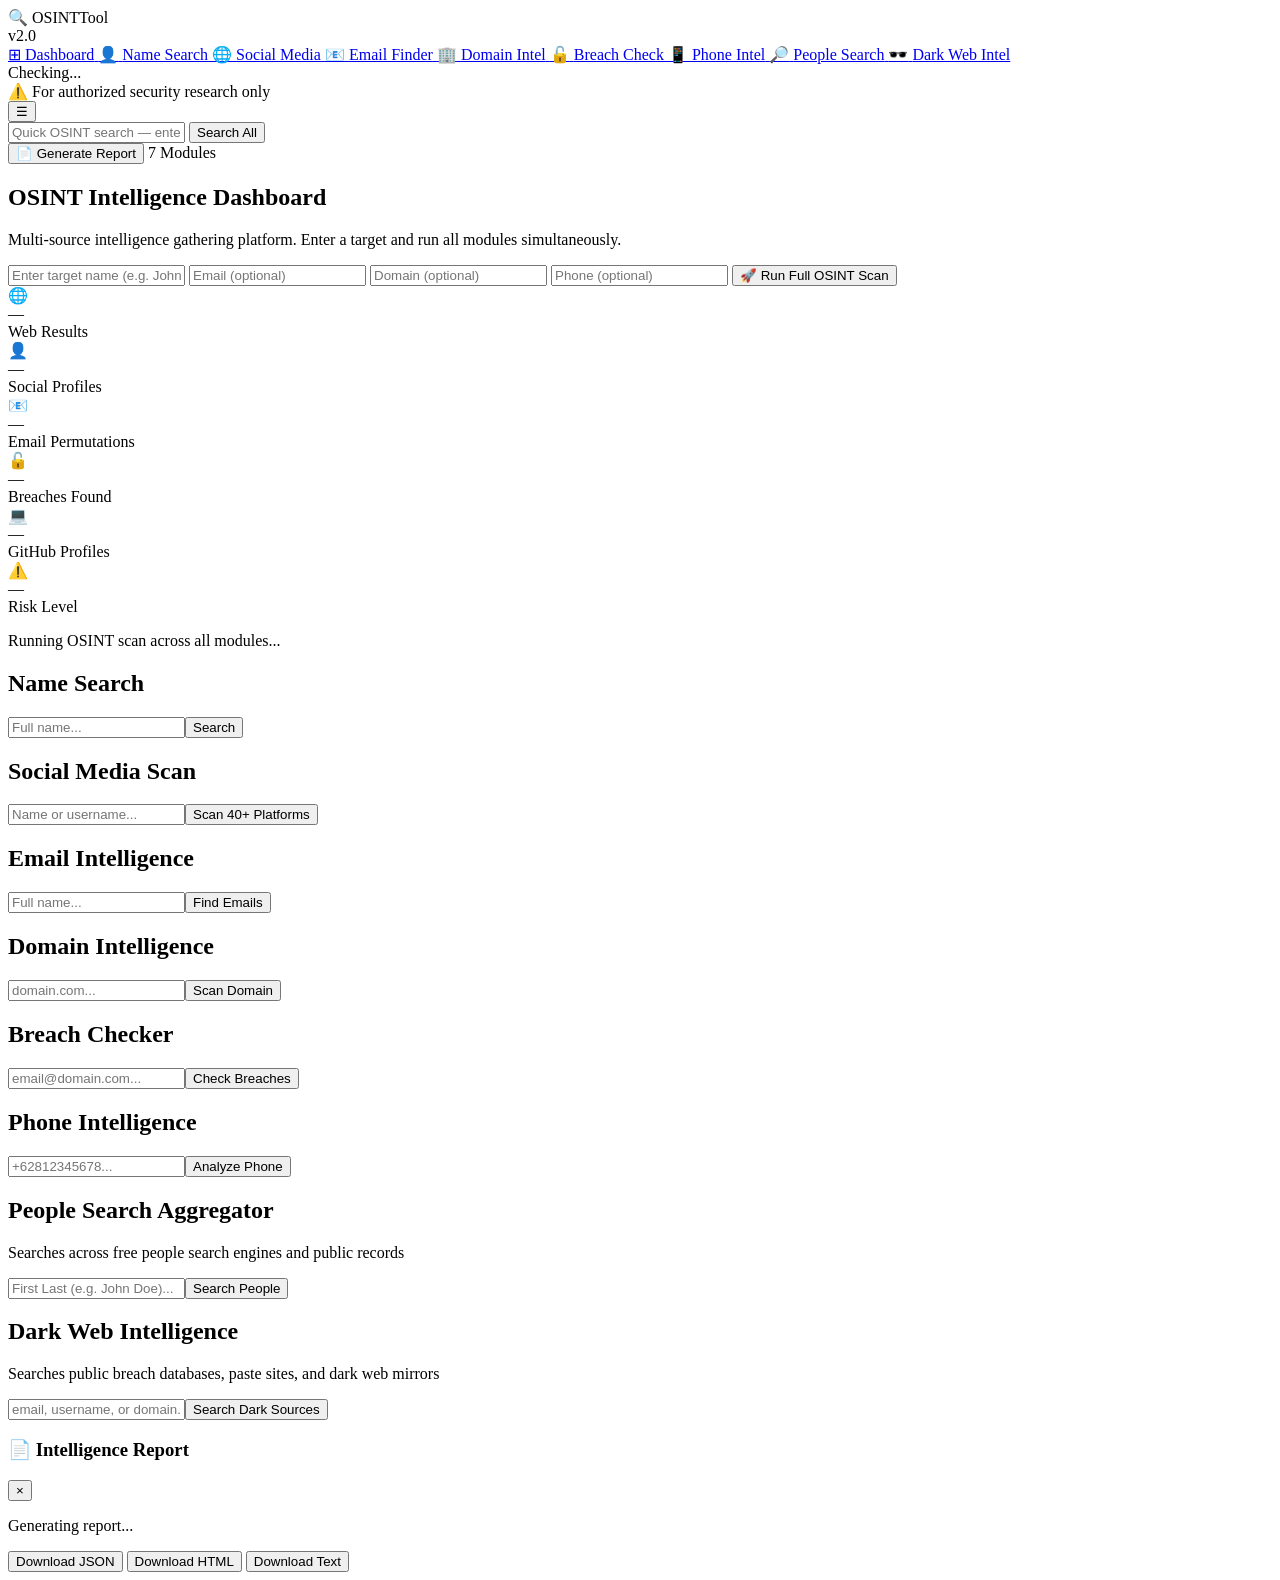
==== osint_tool/templates/index.html @ 83b01f29 "Add files via upload" ====
<!DOCTYPE html>
<html lang="en">
<head>
    <meta charset="UTF-8">
    <meta name="viewport" content="width=device-width, initial-scale=1.0">
    <title>OSINT Tool v2.0 | Intelligence Gathering Platform</title>
    <link rel="stylesheet" href="/static/css/style.css">
    <link rel="preconnect" href="https://fonts.googleapis.com">
    <link href="https://fonts.googleapis.com/css2?family=JetBrains+Mono:wght@400;600;700&family=Inter:wght@400;500;600;700;800&display=swap" rel="stylesheet">
</head>
<body>
    <!-- Background Effects -->
    <div class="bg-grid"></div>
    <div class="bg-glow"></div>

    <div class="app-container">
        <!-- Sidebar -->
        <aside class="sidebar" id="sidebar">
            <div class="sidebar-header">
                <div class="logo">
                    <span class="logo-icon">🔍</span>
                    <span class="logo-text">OSINT<span class="accent">Tool</span></span>
                </div>
                <span class="version">v2.0</span>
            </div>

            <nav class="sidebar-nav">
                <a href="/" class="nav-item active" data-page="dashboard">
                    <span class="nav-icon">⊞</span>
                    <span class="nav-label">Dashboard</span>
                </a>
                <a href="#" class="nav-item" data-page="name-search">
                    <span class="nav-icon">👤</span>
                    <span class="nav-label">Name Search</span>
                </a>
                <a href="#" class="nav-item" data-page="social-media">
                    <span class="nav-icon">🌐</span>
                    <span class="nav-label">Social Media</span>
                </a>
                <a href="#" class="nav-item" data-page="email-finder">
                    <span class="nav-icon">📧</span>
                    <span class="nav-label">Email Finder</span>
                </a>
                <a href="#" class="nav-item" data-page="domain-checker">
                    <span class="nav-icon">🏢</span>
                    <span class="nav-label">Domain Intel</span>
                </a>
                <a href="#" class="nav-item" data-page="breach-checker">
                    <span class="nav-icon">🔓</span>
                    <span class="nav-label">Breach Check</span>
                </a>
                <a href="#" class="nav-item" data-page="phone-finder">
                    <span class="nav-icon">📱</span>
                    <span class="nav-label">Phone Intel</span>
                </a>
                <a href="#" class="nav-item" data-page="people-search">
                    <span class="nav-icon">🔎</span>
                    <span class="nav-label">People Search</span>
                </a>
                <a href="#" class="nav-item" data-page="darkweb-intel">
                    <span class="nav-icon">🕶️</span>
                    <span class="nav-label">Dark Web Intel</span>
                </a>
            </nav>

            <div class="sidebar-footer">
                <div class="server-status" id="serverStatus">
                    <span class="status-dot"></span>
                    <span class="status-text">Checking...</span>
                </div>
                <div class="disclaimer">
                    ⚠️ For authorized security research only
                </div>
            </div>
        </aside>

        <!-- Main Content -->
        <main class="main-content">
            <!-- Top Bar -->
            <header class="topbar">
                <button class="mobile-menu-btn" id="mobileMenuBtn">☰</button>
                <div class="search-bar-container">
                    <input type="text" id="quickSearch" class="quick-search" placeholder="Quick OSINT search — enter name, email, domain, or phone...">
                    <button class="btn btn-primary" id="quickSearchBtn">Search All</button>
                </div>
                <div class="topbar-actions">
                    <button class="btn btn-outline btn-sm" id="generateReportBtn">📄 Generate Report</button>
                    <span class="badge badge-info" id="activeModules">7 Modules</span>
                </div>
            </header>

            <!-- Dashboard / Results Area -->
            <div class="content-area" id="contentArea">
                <!-- Dashboard Content -->
                <section class="page-section active" id="dashboard">
                    <div class="section-header">
                        <h1>OSINT Intelligence Dashboard</h1>
                        <p>Multi-source intelligence gathering platform. Enter a target and run all modules simultaneously.</p>
                    </div>

                    <!-- Quick Start Card -->
                    <div class="card hero-card">
                        <div class="hero-input-group">
                            <input type="text" id="targetName" class="hero-input" placeholder="Enter target name (e.g. John Doe)...">
                            <input type="text" id="targetEmail" class="hero-input secondary" placeholder="Email (optional)">
                            <input type="text" id="targetDomain" class="hero-input secondary" placeholder="Domain (optional)">
                            <input type="text" id="targetPhone" class="hero-input secondary" placeholder="Phone (optional)">
                            <button class="btn btn-primary btn-lg" id="runAllModules">
                                🚀 Run Full OSINT Scan
                            </button>
                        </div>
                    </div>

                    <!-- Stats Grid -->
                    <div class="stats-grid" id="statsGrid">
                        <div class="stat-card">
                            <div class="stat-icon">🌐</div>
                            <div class="stat-value" id="statWeb">—</div>
                            <div class="stat-label">Web Results</div>
                        </div>
                        <div class="stat-card">
                            <div class="stat-icon">👤</div>
                            <div class="stat-value" id="statSocial">—</div>
                            <div class="stat-label">Social Profiles</div>
                        </div>
                        <div class="stat-card">
                            <div class="stat-icon">📧</div>
                            <div class="stat-value" id="statEmail">—</div>
                            <div class="stat-label">Email Permutations</div>
                        </div>
                        <div class="stat-card">
                            <div class="stat-icon">🔓</div>
                            <div class="stat-value" id="statBreach">—</div>
                            <div class="stat-label">Breaches Found</div>
                        </div>
                        <div class="stat-card">
                            <div class="stat-icon">💻</div>
                            <div class="stat-value" id="statGithub">—</div>
                            <div class="stat-label">GitHub Profiles</div>
                        </div>
                        <div class="stat-card">
                            <div class="stat-icon">⚠️</div>
                            <div class="stat-value" id="statRisk">—</div>
                            <div class="stat-label">Risk Level</div>
                        </div>
                    </div>

                    <!-- Results Container -->
                    <div class="results-container" id="resultsContainer" style="display:none;">
                        <!-- Module results loaded dynamically -->
                    </div>

                    <!-- Loading -->
                    <div class="loading-overlay hidden" id="loadingOverlay">
                        <div class="spinner"></div>
                        <p>Running OSINT scan across all modules...</p>
                        <p class="loading-detail" id="loadingDetail"></p>
                    </div>
                </section>

                <!-- Individual Module Pages -->
                <section class="page-section" id="name-search-page">
                    <div class="section-header"><h2>Name Search</h2></div>
                    <div class="card"><input type="text" id="nameSearchInput" placeholder="Full name..." class="hero-input"><button class="btn btn-primary" id="nameSearchBtn">Search</button></div>
                    <div class="results-container" id="nameSearchResults"></div>
                </section>
                <section class="page-section" id="social-media-page">
                    <div class="section-header"><h2>Social Media Scan</h2></div>
                    <div class="card"><input type="text" id="socialSearchInput" placeholder="Name or username..." class="hero-input"><button class="btn btn-primary" id="socialSearchBtn">Scan 40+ Platforms</button></div>
                    <div class="results-container" id="socialSearchResults"></div>
                </section>
                <section class="page-section" id="email-finder-page">
                    <div class="section-header"><h2>Email Intelligence</h2></div>
                    <div class="card"><input type="text" id="emailSearchInput" placeholder="Full name..." class="hero-input"><button class="btn btn-primary" id="emailSearchBtn">Find Emails</button></div>
                    <div class="results-container" id="emailSearchResults"></div>
                </section>
                <section class="page-section" id="domain-checker-page">
                    <div class="section-header"><h2>Domain Intelligence</h2></div>
                    <div class="card"><input type="text" id="domainSearchInput" placeholder="domain.com..." class="hero-input"><button class="btn btn-primary" id="domainSearchBtn">Scan Domain</button></div>
                    <div class="results-container" id="domainSearchResults"></div>
                </section>
                <section class="page-section" id="breach-checker-page">
                    <div class="section-header"><h2>Breach Checker</h2></div>
                    <div class="card"><input type="text" id="breachSearchInput" placeholder="email@domain.com..." class="hero-input"><button class="btn btn-primary" id="breachSearchBtn">Check Breaches</button></div>
                    <div class="results-container" id="breachSearchResults"></div>
                </section>
                <section class="page-section" id="phone-finder-page">
                    <div class="section-header"><h2>Phone Intelligence</h2></div>
                    <div class="card"><input type="text" id="phoneSearchInput" placeholder="+62812345678..." class="hero-input"><button class="btn btn-primary" id="phoneSearchBtn">Analyze Phone</button></div>
                    <div class="results-container" id="phoneSearchResults"></div>
                </section>
                <section class="page-section" id="people-search-page">
                    <div class="section-header"><h2>People Search Aggregator</h2><p>Searches across free people search engines and public records</p></div>
                    <div class="card"><input type="text" id="peopleSearchInput" placeholder="First Last (e.g. John Doe)..." class="hero-input"><button class="btn btn-primary" id="peopleSearchBtn">Search People</button></div>
                    <div class="results-container" id="peopleSearchResults"></div>
                </section>
                <section class="page-section" id="darkweb-intel-page">
                    <div class="section-header"><h2>Dark Web Intelligence</h2><p>Searches public breach databases, paste sites, and dark web mirrors</p></div>
                    <div class="card"><input type="text" id="darkwebSearchInput" placeholder="email, username, or domain..." class="hero-input"><button class="btn btn-primary" id="darkwebSearchBtn">Search Dark Sources</button></div>
                    <div class="results-container" id="darkwebSearchResults"></div>
                </section>
            </div>
        </main>

        <!-- Report Modal -->
        <div class="modal hidden" id="reportModal">
            <div class="modal-content">
                <div class="modal-header">
                    <h3>📄 Intelligence Report</h3>
                    <button class="modal-close" id="closeModal">×</button>
                </div>
                <div class="modal-body">
                    <div id="reportContent">
                        <p>Generating report...</p>
                    </div>
                </div>
                <div class="modal-footer">
                    <button class="btn btn-outline" id="downloadJsonBtn">Download JSON</button>
                    <button class="btn btn-outline" id="downloadHtmlBtn">Download HTML</button>
                    <button class="btn btn-primary" id="downloadTxtBtn">Download Text</button>
                </div>
            </div>
        </div>

        <!-- Toast Container -->
        <div class="toast-container" id="toastContainer"></div>
    </div>

    <script src="/static/js/main.js"></script>
</body>
</html>
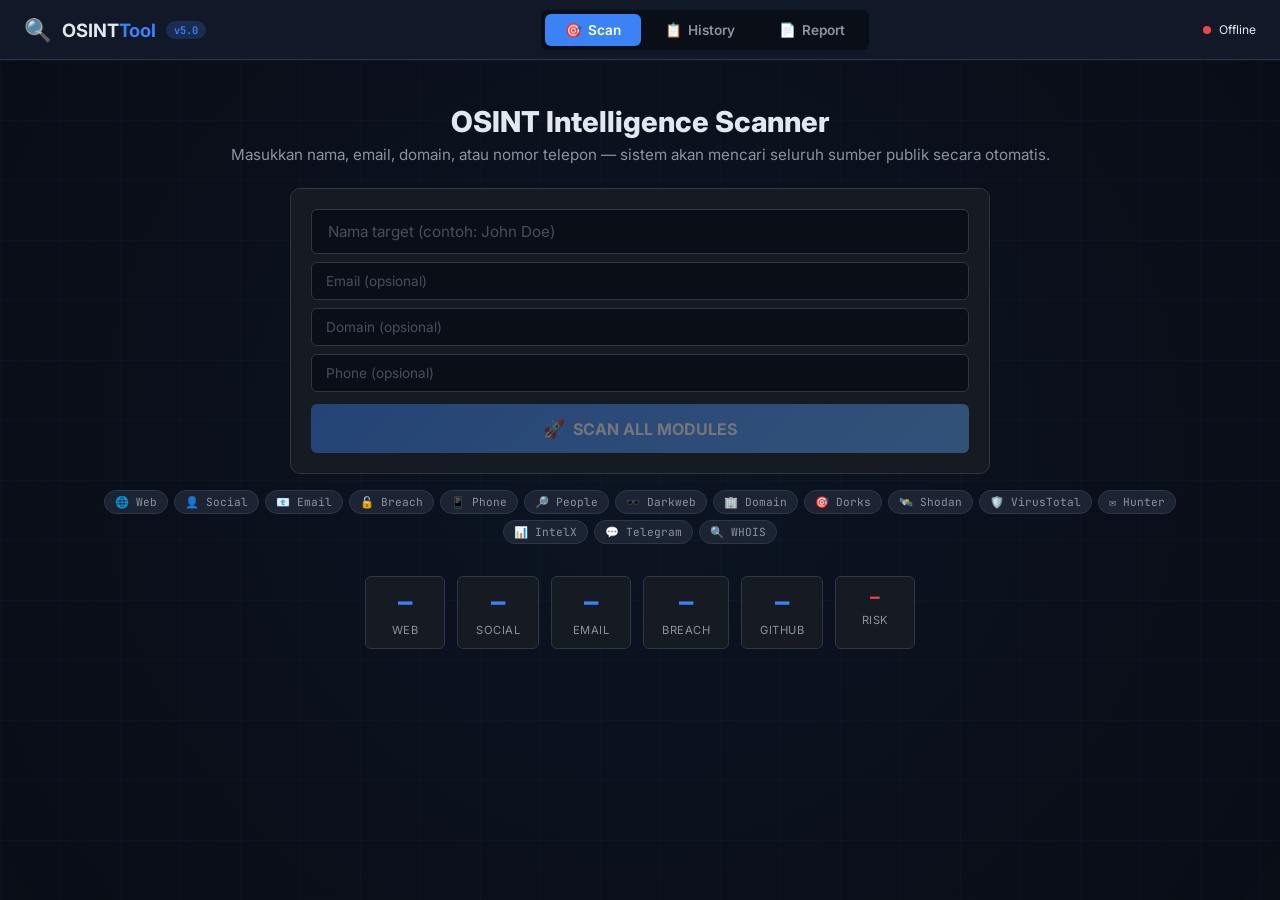
==== commit 688ac7a1: "feat: dashboard redesign v5.0 — 3-tab clean UI (Scan/History/Report) replacing 15-item sidebar Chang" ====
--- a/osint_tool/templates/index.html
+++ b/osint_tool/templates/index.html
@@ -1,228 +1,179 @@
 <!DOCTYPE html>
-<html lang="en">
+<html lang="id">
 <head>
     <meta charset="UTF-8">
     <meta name="viewport" content="width=device-width, initial-scale=1.0">
-    <title>OSINT Tool v2.0 | Intelligence Gathering Platform</title>
+    <title>OSINT Tool v5.0 | Intelligence Dashboard</title>
     <link rel="stylesheet" href="/static/css/style.css">
     <link rel="preconnect" href="https://fonts.googleapis.com">
     <link href="https://fonts.googleapis.com/css2?family=JetBrains+Mono:wght@400;600;700&family=Inter:wght@400;500;600;700;800&display=swap" rel="stylesheet">
 </head>
 <body>
-    <!-- Background Effects -->
     <div class="bg-grid"></div>
     <div class="bg-glow"></div>
 
-    <div class="app-container">
-        <!-- Sidebar -->
-        <aside class="sidebar" id="sidebar">
-            <div class="sidebar-header">
+    <div class="app">
+        <!-- Header -->
+        <header class="header">
+            <div class="header-left">
                 <div class="logo">
                     <span class="logo-icon">🔍</span>
                     <span class="logo-text">OSINT<span class="accent">Tool</span></span>
+                    <span class="version">v5.0</span>
                 </div>
-                <span class="version">v2.0</span>
             </div>
-
-            <nav class="sidebar-nav">
-                <a href="/" class="nav-item active" data-page="dashboard">
-                    <span class="nav-icon">⊞</span>
-                    <span class="nav-label">Dashboard</span>
-                </a>
-                <a href="#" class="nav-item" data-page="name-search">
-                    <span class="nav-icon">👤</span>
-                    <span class="nav-label">Name Search</span>
-                </a>
-                <a href="#" class="nav-item" data-page="social-media">
-                    <span class="nav-icon">🌐</span>
-                    <span class="nav-label">Social Media</span>
-                </a>
-                <a href="#" class="nav-item" data-page="email-finder">
-                    <span class="nav-icon">📧</span>
-                    <span class="nav-label">Email Finder</span>
-                </a>
-                <a href="#" class="nav-item" data-page="domain-checker">
-                    <span class="nav-icon">🏢</span>
-                    <span class="nav-label">Domain Intel</span>
-                </a>
-                <a href="#" class="nav-item" data-page="breach-checker">
-                    <span class="nav-icon">🔓</span>
-                    <span class="nav-label">Breach Check</span>
-                </a>
-                <a href="#" class="nav-item" data-page="phone-finder">
-                    <span class="nav-icon">📱</span>
-                    <span class="nav-label">Phone Intel</span>
-                </a>
-                <a href="#" class="nav-item" data-page="people-search">
-                    <span class="nav-icon">🔎</span>
-                    <span class="nav-label">People Search</span>
-                </a>
-                <a href="#" class="nav-item" data-page="darkweb-intel">
-                    <span class="nav-icon">🕶️</span>
-                    <span class="nav-label">Dark Web Intel</span>
-                </a>
-            </nav>
-
-            <div class="sidebar-footer">
+            <div class="header-center">
+                <nav class="tabs" id="mainTabs">
+                    <button class="tab active" data-tab="scan">
+                        <span class="tab-icon">🎯</span>
+                        <span class="tab-label">Scan</span>
+                    </button>
+                    <button class="tab" data-tab="history">
+                        <span class="tab-icon">📋</span>
+                        <span class="tab-label">History</span>
+                    </button>
+                    <button class="tab" data-tab="report">
+                        <span class="tab-icon">📄</span>
+                        <span class="tab-label">Report</span>
+                    </button>
+                </nav>
+            </div>
+            <div class="header-right">
                 <div class="server-status" id="serverStatus">
                     <span class="status-dot"></span>
                     <span class="status-text">Checking...</span>
                 </div>
-                <div class="disclaimer">
-                    ⚠️ For authorized security research only
-                </div>
             </div>
-        </aside>
+        </header>
 
         <!-- Main Content -->
-        <main class="main-content">
-            <!-- Top Bar -->
-            <header class="topbar">
-                <button class="mobile-menu-btn" id="mobileMenuBtn">☰</button>
-                <div class="search-bar-container">
-                    <input type="text" id="quickSearch" class="quick-search" placeholder="Quick OSINT search — enter name, email, domain, or phone...">
-                    <button class="btn btn-primary" id="quickSearchBtn">Search All</button>
+        <main class="main">
+            <!-- ============ SCAN TAB ============ -->
+            <section class="tab-content active" id="tab-scan">
+                <!-- Hero Search -->
+                <div class="hero">
+                    <h1>OSINT Intelligence Scanner</h1>
+                    <p>Masukkan nama, email, domain, atau nomor telepon — sistem akan mencari seluruh sumber publik secara otomatis.</p>
+                    <div class="search-box">
+                        <div class="search-inputs">
+                            <input type="text" id="targetName" class="search-input" placeholder="Nama target (contoh: John Doe)">
+                            <input type="text" id="targetEmail" class="search-input optional" placeholder="Email (opsional)">
+                            <input type="text" id="targetDomain" class="search-input optional" placeholder="Domain (opsional)">
+                            <input type="text" id="targetPhone" class="search-input optional" placeholder="Phone (opsional)">
+                        </div>
+                        <button class="btn-scan" id="runScan" disabled>
+                            <span class="btn-scan-icon">🚀</span>
+                            <span>SCAN ALL MODULES</span>
+                        </button>
+                    </div>
+                    <div class="modules-bar" id="modulesBar">
+                        <span class="module-pill">🌐 Web</span>
+                        <span class="module-pill">👤 Social</span>
+                        <span class="module-pill">📧 Email</span>
+                        <span class="module-pill">🔓 Breach</span>
+                        <span class="module-pill">📱 Phone</span>
+                        <span class="module-pill">🔎 People</span>
+                        <span class="module-pill">🕶️ Darkweb</span>
+                        <span class="module-pill">🏢 Domain</span>
+                        <span class="module-pill">🎯 Dorks</span>
+                        <span class="module-pill">🛰️ Shodan</span>
+                        <span class="module-pill">🛡️ VirusTotal</span>
+                        <span class="module-pill">✉️ Hunter</span>
+                        <span class="module-pill">📊 IntelX</span>
+                        <span class="module-pill">💬 Telegram</span>
+                        <span class="module-pill">🔍 WHOIS</span>
+                    </div>
                 </div>
-                <div class="topbar-actions">
-                    <button class="btn btn-outline btn-sm" id="generateReportBtn">📄 Generate Report</button>
-                    <span class="badge badge-info" id="activeModules">7 Modules</span>
+
+                <!-- Stats -->
+                <div class="stats-row" id="statsRow">
+                    <div class="stat-chip">
+                        <span class="stat-num" id="sWeb">—</span>
+                        <span class="stat-lbl">Web</span>
+                    </div>
+                    <div class="stat-chip">
+                        <span class="stat-num" id="sSocial">—</span>
+                        <span class="stat-lbl">Social</span>
+                    </div>
+                    <div class="stat-chip">
+                        <span class="stat-num" id="sEmail">—</span>
+                        <span class="stat-lbl">Email</span>
+                    </div>
+                    <div class="stat-chip">
+                        <span class="stat-num" id="sBreach">—</span>
+                        <span class="stat-lbl">Breach</span>
+                    </div>
+                    <div class="stat-chip">
+                        <span class="stat-num" id="sGithub">—</span>
+                        <span class="stat-lbl">GitHub</span>
+                    </div>
+                    <div class="stat-chip">
+                        <span class="stat-num risk" id="sRisk">—</span>
+                        <span class="stat-lbl">Risk</span>
+                    </div>
                 </div>
-            </header>
 
-            <!-- Dashboard / Results Area -->
-            <div class="content-area" id="contentArea">
-                <!-- Dashboard Content -->
-                <section class="page-section active" id="dashboard">
-                    <div class="section-header">
-                        <h1>OSINT Intelligence Dashboard</h1>
-                        <p>Multi-source intelligence gathering platform. Enter a target and run all modules simultaneously.</p>
+                <!-- Progress Overlay -->
+                <div class="progress-panel hidden" id="progressPanel">
+                    <div class="progress-card">
+                        <h2 id="progressTitle">Scanning...</h2>
+                        <div class="progress-track">
+                            <div class="progress-fill" id="progressFill"></div>
+                        </div>
+                        <div class="progress-meta">
+                            <span id="progressPct">0%</span>
+                            <span id="progressMod">Initializing...</span>
+                        </div>
+                        <div class="progress-modules" id="progressModules"></div>
                     </div>
+                </div>
 
-                    <!-- Quick Start Card -->
-                    <div class="card hero-card">
-                        <div class="hero-input-group">
-                            <input type="text" id="targetName" class="hero-input" placeholder="Enter target name (e.g. John Doe)...">
-                            <input type="text" id="targetEmail" class="hero-input secondary" placeholder="Email (optional)">
-                            <input type="text" id="targetDomain" class="hero-input secondary" placeholder="Domain (optional)">
-                            <input type="text" id="targetPhone" class="hero-input secondary" placeholder="Phone (optional)">
-                            <button class="btn btn-primary btn-lg" id="runAllModules">
-                                🚀 Run Full OSINT Scan
-                            </button>
-                        </div>
+                <!-- Results -->
+                <div class="findings" id="findings" style="display:none"></div>
+            </section>
+
+            <!-- ============ HISTORY TAB ============ -->
+            <section class="tab-content" id="tab-history">
+                <div class="section-head">
+                    <h2>Scan History</h2>
+                    <p>Riwayat semua scan yang pernah dilakukan</p>
+                </div>
+                <div class="history-toolbar">
+                    <button class="btn-sec" id="refreshHistory">🔄 Refresh</button>
+                    <select id="historyFilter" class="select-sm">
+                        <option value="">Semua Status</option>
+                        <option value="completed">Completed</option>
+                        <option value="running">Running</option>
+                        <option value="error">Error</option>
+                    </select>
+                </div>
+                <div id="historyList" class="history-list">
+                    <p class="text-muted">Belum ada scan.</p>
+                </div>
+            </section>
+
+            <!-- ============ REPORT TAB ============ -->
+            <section class="tab-content" id="tab-report">
+                <div class="section-head">
+                    <h2>Generate Report</h2>
+                    <p>Buat laporan forensik dari hasil scan terakhir</p>
+                </div>
+                <div class="report-box" id="reportBox">
+                    <div class="report-id-row">
+                        <label>Report ID:</label>
+                        <input type="text" id="reportIdInput" class="search-input" placeholder="Masukkan Report ID atau gunakan scan terakhir">
                     </div>
-
-                    <!-- Stats Grid -->
-                    <div class="stats-grid" id="statsGrid">
-                        <div class="stat-card">
-                            <div class="stat-icon">🌐</div>
-                            <div class="stat-value" id="statWeb">—</div>
-                            <div class="stat-label">Web Results</div>
-                        </div>
-                        <div class="stat-card">
-                            <div class="stat-icon">👤</div>
-                            <div class="stat-value" id="statSocial">—</div>
-                            <div class="stat-label">Social Profiles</div>
-                        </div>
-                        <div class="stat-card">
-                            <div class="stat-icon">📧</div>
-                            <div class="stat-value" id="statEmail">—</div>
-                            <div class="stat-label">Email Permutations</div>
-                        </div>
-                        <div class="stat-card">
-                            <div class="stat-icon">🔓</div>
-                            <div class="stat-value" id="statBreach">—</div>
-                            <div class="stat-label">Breaches Found</div>
-                        </div>
-                        <div class="stat-card">
-                            <div class="stat-icon">💻</div>
-                            <div class="stat-value" id="statGithub">—</div>
-                            <div class="stat-label">GitHub Profiles</div>
-                        </div>
-                        <div class="stat-card">
-                            <div class="stat-icon">⚠️</div>
-                            <div class="stat-value" id="statRisk">—</div>
-                            <div class="stat-label">Risk Level</div>
-                        </div>
+                    <div class="report-actions">
+                        <button class="btn-scan" id="genReport" style="width:auto;padding:12px 32px">
+                            <span>📄 Generate Report</span>
+                        </button>
                     </div>
-
-                    <!-- Results Container -->
-                    <div class="results-container" id="resultsContainer" style="display:none;">
-                        <!-- Module results loaded dynamically -->
-                    </div>
-
-                    <!-- Loading -->
-                    <div class="loading-overlay hidden" id="loadingOverlay">
-                        <div class="spinner"></div>
-                        <p>Running OSINT scan across all modules...</p>
-                        <p class="loading-detail" id="loadingDetail"></p>
-                    </div>
-                </section>
-
-                <!-- Individual Module Pages -->
-                <section class="page-section" id="name-search-page">
-                    <div class="section-header"><h2>Name Search</h2></div>
-                    <div class="card"><input type="text" id="nameSearchInput" placeholder="Full name..." class="hero-input"><button class="btn btn-primary" id="nameSearchBtn">Search</button></div>
-                    <div class="results-container" id="nameSearchResults"></div>
-                </section>
-                <section class="page-section" id="social-media-page">
-                    <div class="section-header"><h2>Social Media Scan</h2></div>
-                    <div class="card"><input type="text" id="socialSearchInput" placeholder="Name or username..." class="hero-input"><button class="btn btn-primary" id="socialSearchBtn">Scan 40+ Platforms</button></div>
-                    <div class="results-container" id="socialSearchResults"></div>
-                </section>
-                <section class="page-section" id="email-finder-page">
-                    <div class="section-header"><h2>Email Intelligence</h2></div>
-                    <div class="card"><input type="text" id="emailSearchInput" placeholder="Full name..." class="hero-input"><button class="btn btn-primary" id="emailSearchBtn">Find Emails</button></div>
-                    <div class="results-container" id="emailSearchResults"></div>
-                </section>
-                <section class="page-section" id="domain-checker-page">
-                    <div class="section-header"><h2>Domain Intelligence</h2></div>
-                    <div class="card"><input type="text" id="domainSearchInput" placeholder="domain.com..." class="hero-input"><button class="btn btn-primary" id="domainSearchBtn">Scan Domain</button></div>
-                    <div class="results-container" id="domainSearchResults"></div>
-                </section>
-                <section class="page-section" id="breach-checker-page">
-                    <div class="section-header"><h2>Breach Checker</h2></div>
-                    <div class="card"><input type="text" id="breachSearchInput" placeholder="email@domain.com..." class="hero-input"><button class="btn btn-primary" id="breachSearchBtn">Check Breaches</button></div>
-                    <div class="results-container" id="breachSearchResults"></div>
-                </section>
-                <section class="page-section" id="phone-finder-page">
-                    <div class="section-header"><h2>Phone Intelligence</h2></div>
-                    <div class="card"><input type="text" id="phoneSearchInput" placeholder="+62812345678..." class="hero-input"><button class="btn btn-primary" id="phoneSearchBtn">Analyze Phone</button></div>
-                    <div class="results-container" id="phoneSearchResults"></div>
-                </section>
-                <section class="page-section" id="people-search-page">
-                    <div class="section-header"><h2>People Search Aggregator</h2><p>Searches across free people search engines and public records</p></div>
-                    <div class="card"><input type="text" id="peopleSearchInput" placeholder="First Last (e.g. John Doe)..." class="hero-input"><button class="btn btn-primary" id="peopleSearchBtn">Search People</button></div>
-                    <div class="results-container" id="peopleSearchResults"></div>
-                </section>
-                <section class="page-section" id="darkweb-intel-page">
-                    <div class="section-header"><h2>Dark Web Intelligence</h2><p>Searches public breach databases, paste sites, and dark web mirrors</p></div>
-                    <div class="card"><input type="text" id="darkwebSearchInput" placeholder="email, username, or domain..." class="hero-input"><button class="btn btn-primary" id="darkwebSearchBtn">Search Dark Sources</button></div>
-                    <div class="results-container" id="darkwebSearchResults"></div>
-                </section>
-            </div>
+                    <div class="report-result" id="reportResult" style="display:none"></div>
+                </div>
+            </section>
         </main>
 
-        <!-- Report Modal -->
-        <div class="modal hidden" id="reportModal">
-            <div class="modal-content">
-                <div class="modal-header">
-                    <h3>📄 Intelligence Report</h3>
-                    <button class="modal-close" id="closeModal">×</button>
-                </div>
-                <div class="modal-body">
-                    <div id="reportContent">
-                        <p>Generating report...</p>
-                    </div>
-                </div>
-                <div class="modal-footer">
-                    <button class="btn btn-outline" id="downloadJsonBtn">Download JSON</button>
-                    <button class="btn btn-outline" id="downloadHtmlBtn">Download HTML</button>
-                    <button class="btn btn-primary" id="downloadTxtBtn">Download Text</button>
-                </div>
-            </div>
-        </div>
-
-        <!-- Toast Container -->
+        <!-- Toast -->
         <div class="toast-container" id="toastContainer"></div>
     </div>
 
--- a/static/css/style.css
+++ b/static/css/style.css
@@ -0,0 +1,313 @@
+/* ============================================================
+   OSINT TOOL v5.0 — Clean Dashboard CSS
+   ============================================================ */
+:root {
+    --bg: #0a0e17;
+    --bg2: #111827;
+    --bg3: #161b22;
+    --bg4: #1c2333;
+    --border: #2d3748;
+    --border-h: #4a5568;
+    --t1: #e2e8f0;
+    --t2: #8b949e;
+    --t3: #484f58;
+    --acc: #3b82f6;
+    --acc-h: #2563eb;
+    --acc-g: rgba(59,130,246,0.2);
+    --red: #ef4444;
+    --red-bg: rgba(239,68,68,0.1);
+    --ylw: #f59e0b;
+    --ylw-bg: rgba(245,158,11,0.1);
+    --grn: #10b981;
+    --grn-bg: rgba(16,185,129,0.1);
+    --cyn: #06b6d4;
+    --cyn-bg: rgba(6,182,212,0.1);
+    --pur: #8b5cf6;
+    --r: 10px;
+    --rs: 6px;
+    --mono: 'JetBrains Mono', 'Consolas', monospace;
+    --sans: 'Inter', 'Segoe UI', system-ui, sans-serif;
+}
+
+*, *::before, *::after { margin:0; padding:0; box-sizing:border-box; }
+html, body { height:100%; font-family:var(--sans); background:var(--bg); color:var(--t1); overflow:hidden; }
+a { color:var(--acc); text-decoration:none; }
+a:hover { text-decoration:underline; }
+
+/* Background */
+.bg-grid { position:fixed; inset:0; background-image:linear-gradient(rgba(59,130,246,0.03) 1px,transparent 1px),linear-gradient(90deg,rgba(59,130,246,0.03) 1px,transparent 1px); background-size:60px 60px; pointer-events:none; z-index:0; }
+.bg-glow { position:fixed; top:-50%; left:-50%; width:200%; height:200%; background:radial-gradient(circle at 50% 50%,rgba(59,130,246,0.05) 0%,transparent 50%); pointer-events:none; z-index:0; animation:gp 8s ease-in-out infinite; }
+@keyframes gp { 0%,100%{opacity:.5} 50%{opacity:1} }
+
+/* Layout */
+.app { display:flex; flex-direction:column; height:100vh; position:relative; z-index:1; }
+
+/* Header */
+.header {
+    height:60px; background:var(--bg2); border-bottom:1px solid var(--border);
+    display:flex; align-items:center; padding:0 24px; gap:16px; flex-shrink:0;
+}
+.header-left { flex:0 0 auto; }
+.header-center { flex:1; display:flex; justify-content:center; }
+.header-right { flex:0 0 auto; }
+
+.logo { display:flex; align-items:center; gap:10px; }
+.logo-icon { font-size:1.4em; }
+.logo-text { font-size:1.15em; font-weight:700; }
+.logo-text .accent { color:var(--acc); }
+.version { font-size:.65em; background:var(--acc-g); color:var(--acc); padding:2px 8px; border-radius:10px; font-weight:600; font-family:var(--mono); }
+
+/* Tabs */
+.tabs { display:flex; gap:4px; background:var(--bg); border-radius:var(--rs); padding:4px; }
+.tab {
+    display:flex; align-items:center; gap:6px; padding:8px 20px; border:none;
+    background:transparent; color:var(--t2); font-size:.85em; font-weight:600;
+    border-radius:var(--rs); cursor:pointer; transition:all .2s; font-family:var(--sans);
+}
+.tab:hover { color:var(--t1); background:var(--bg4); }
+.tab.active { background:var(--acc); color:#fff; }
+.tab-icon { font-size:1em; }
+
+/* Server Status */
+.server-status { display:flex; align-items:center; gap:8px; font-size:.75em; }
+.status-dot { width:8px; height:8px; border-radius:50%; background:var(--t3); }
+.status-dot.on { background:var(--grn); }
+.status-dot.off { background:var(--red); }
+
+/* Main */
+.main { flex:1; overflow-y:auto; padding:0; }
+.tab-content { display:none; padding:24px 32px; max-width:1200px; margin:0 auto; width:100%; }
+.tab-content.active { display:block; }
+
+/* Hero */
+.hero { text-align:center; padding:20px 0 32px; }
+.hero h1 { font-size:1.8em; font-weight:800; margin-bottom:6px; }
+.hero > p { color:var(--t2); margin-bottom:24px; font-size:.95em; }
+
+.search-box {
+    max-width:700px; margin:0 auto;
+    background:var(--bg3); border:1px solid var(--border); border-radius:var(--r);
+    padding:20px; display:flex; flex-direction:column; gap:12px;
+}
+.search-inputs { display:flex; flex-direction:column; gap:8px; }
+.search-input {
+    width:100%; background:var(--bg); border:1px solid var(--border); border-radius:var(--rs);
+    padding:12px 16px; color:var(--t1); font-size:.95em; font-family:var(--sans); outline:none;
+    transition:border .2s;
+}
+.search-input:focus { border-color:var(--acc); }
+.search-input::placeholder { color:var(--t3); }
+.search-input.optional { font-size:.85em; padding:10px 14px; }
+
+.btn-scan {
+    display:flex; align-items:center; justify-content:center; gap:8px; width:100%;
+    padding:14px; border:none; border-radius:var(--rs); font-size:1em; font-weight:700;
+    cursor:pointer; font-family:var(--sans); transition:all .2s;
+    background:linear-gradient(135deg, var(--acc), #60a5fa); color:#fff;
+}
+.btn-scan:hover:not(:disabled) { box-shadow:0 0 30px var(--acc-g); transform:translateY(-1px); }
+.btn-scan:disabled { opacity:.4; cursor:not-allowed; }
+.btn-scan-icon { font-size:1.1em; }
+
+.modules-bar { display:flex; flex-wrap:wrap; gap:6px; justify-content:center; margin-top:16px; }
+.module-pill {
+    font-size:.7em; padding:4px 10px; border-radius:20px;
+    background:var(--bg4); border:1px solid var(--border); color:var(--t2);
+    font-family:var(--mono);
+}
+.module-pill.done { border-color:var(--grn); color:var(--grn); background:var(--grn-bg); }
+.module-pill.running { border-color:var(--acc); color:var(--acc); background:var(--acc-g); animation:pulse 1.5s infinite; }
+.module-pill.error { border-color:var(--red); color:var(--red); background:var(--red-bg); }
+
+@keyframes pulse { 0%,100%{opacity:1} 50%{opacity:.5} }
+
+/* Stats */
+.stats-row { display:flex; gap:12px; justify-content:center; margin-bottom:24px; flex-wrap:wrap; }
+.stat-chip {
+    background:var(--bg3); border:1px solid var(--border); border-radius:var(--rs);
+    padding:10px 18px; text-align:center; min-width:80px; transition:all .2s;
+}
+.stat-chip:hover { border-color:var(--acc); transform:translateY(-2px); }
+.stat-num { display:block; font-size:1.5em; font-weight:800; color:var(--acc); font-family:var(--mono); }
+.stat-num.risk { font-size:1em; color:var(--red); }
+.stat-lbl { font-size:.7em; color:var(--t2); text-transform:uppercase; letter-spacing:.5px; }
+
+/* Progress */
+.progress-panel { margin-bottom:24px; }
+.progress-panel.hidden { display:none; }
+.progress-card {
+    background:var(--bg3); border:1px solid var(--border); border-radius:var(--r);
+    padding:24px; max-width:600px; margin:0 auto;
+}
+.progress-card h2 { color:var(--acc); margin-bottom:16px; font-size:1.1em; }
+.progress-track { width:100%; height:6px; background:var(--bg); border-radius:3px; overflow:hidden; margin-bottom:8px; }
+.progress-fill { height:100%; background:linear-gradient(90deg,var(--acc),#60a5fa); border-radius:3px; transition:width .4s; width:0%; }
+.progress-meta { display:flex; justify-content:space-between; font-size:.85em; color:var(--t2); margin-bottom:16px; font-family:var(--mono); }
+.progress-modules { display:flex; flex-direction:column; gap:4px; max-height:200px; overflow-y:auto; }
+.pm-item { display:flex; align-items:center; gap:8px; padding:4px 8px; border-radius:4px; font-size:.8em; color:var(--t2); }
+.pm-item.done { color:var(--grn); background:var(--grn-bg); }
+.pm-item.running { color:var(--acc); background:var(--acc-g); }
+.pm-item.error { color:var(--red); background:var(--red-bg); }
+.pm-item.pending { color:var(--t3); }
+
+/* Findings */
+.findings { display:flex; flex-direction:column; gap:16px; }
+.finding-card {
+    background:var(--bg3); border:1px solid var(--border); border-radius:var(--r);
+    overflow:hidden; transition:all .2s;
+}
+.finding-card:hover { border-color:var(--border-h); }
+.finding-head {
+    display:flex; align-items:center; justify-content:space-between;
+    padding:14px 20px; cursor:pointer; user-select:none;
+    background:var(--bg4); border-bottom:1px solid var(--border);
+}
+.finding-head h3 { font-size:.95em; display:flex; align-items:center; gap:8px; }
+.finding-head .arrow { transition:transform .2s; font-size:.8em; }
+.finding-head.open .arrow { transform:rotate(90deg); }
+.finding-body { padding:16px 20px; display:none; }
+.finding-body.open { display:block; }
+.finding-body .empty { color:var(--t3); font-size:.85em; }
+
+/* Result items */
+.r-item {
+    padding:10px 0; border-bottom:1px solid var(--border);
+}
+.r-item:last-child { border-bottom:none; }
+.r-item h4 { font-size:.9em; margin-bottom:4px; }
+.r-item .url { color:var(--acc); font-size:.8em; word-break:break-all; }
+.r-item .snippet { color:var(--t2); font-size:.8em; margin-top:4px; line-height:1.5; }
+.r-item .meta { display:flex; gap:6px; flex-wrap:wrap; margin-top:4px; }
+
+/* Tags */
+.tag {
+    display:inline-block; background:var(--bg4); border:1px solid var(--border);
+    border-radius:4px; padding:2px 8px; font-size:.7em; color:var(--t2); margin:2px;
+}
+.tag-found { border-color:var(--grn); color:var(--grn); }
+.tag-missing { border-color:var(--t3); color:var(--t3); }
+.tag-danger { border-color:var(--red); color:var(--red); }
+.tag-warn { border-color:var(--ylw); color:var(--ylw); }
+
+/* Badges */
+.badge {
+    display:inline-block; padding:2px 8px; border-radius:10px; font-size:.7em; font-weight:600;
+}
+.badge-info { background:var(--cyn-bg); color:var(--cyn); }
+.badge-ok { background:var(--grn-bg); color:var(--grn); }
+.badge-warn { background:var(--ylw-bg); color:var(--ylw); }
+.badge-bad { background:var(--red-bg); color:var(--red); }
+
+/* Breach card */
+.breach-item {
+    background:var(--bg); border-left:3px solid var(--red); border-radius:0 var(--rs) var(--rs) 0;
+    padding:12px; margin-bottom:8px;
+}
+.breach-item h4 { color:var(--red); font-size:.9em; }
+
+/* Table */
+.o-table { width:100%; border-collapse:collapse; font-size:.85em; }
+.o-table th { text-align:left; padding:10px; border-bottom:2px solid var(--border); color:var(--acc); font-weight:600; }
+.o-table td { padding:8px 10px; border-bottom:1px solid var(--border); color:var(--t2); }
+.o-table tr:hover td { background:var(--bg4); }
+
+/* History */
+.section-head { margin-bottom:20px; }
+.section-head h2 { font-size:1.4em; font-weight:700; margin-bottom:4px; }
+.section-head p { color:var(--t2); }
+
+.history-toolbar { display:flex; gap:8px; margin-bottom:16px; align-items:center; }
+.btn-sec {
+    padding:8px 16px; border:1px solid var(--border); border-radius:var(--rs);
+    background:transparent; color:var(--t2); font-size:.85em; cursor:pointer;
+    font-family:var(--sans); transition:all .2s;
+}
+.btn-sec:hover { border-color:var(--acc); color:var(--acc); }
+.select-sm {
+    padding:8px 12px; border:1px solid var(--border); border-radius:var(--rs);
+    background:var(--bg3); color:var(--t1); font-size:.85em; font-family:var(--sans); outline:none;
+}
+
+.history-list { display:flex; flex-direction:column; gap:8px; }
+.history-item {
+    background:var(--bg3); border:1px solid var(--border); border-radius:var(--rs);
+    padding:14px 18px; display:flex; align-items:center; justify-content:space-between;
+    cursor:pointer; transition:all .2s;
+}
+.history-item:hover { border-color:var(--acc); }
+.history-info { display:flex; flex-direction:column; gap:2px; }
+.history-info .h-target { font-weight:600; font-size:.95em; }
+.history-info .h-meta { color:var(--t2); font-size:.8em; }
+.history-actions { display:flex; gap:8px; align-items:center; }
+.btn-icon {
+    background:none; border:1px solid var(--border); border-radius:var(--rs);
+    padding:6px 10px; color:var(--t2); cursor:pointer; font-size:.8em; transition:all .2s;
+}
+.btn-icon:hover { border-color:var(--acc); color:var(--acc); }
+.btn-icon.del:hover { border-color:var(--red); color:var(--red); }
+
+/* Report */
+.report-box { max-width:600px; }
+.report-id-row { display:flex; gap:12px; align-items:center; margin-bottom:16px; }
+.report-id-row label { font-size:.9em; font-weight:600; white-space:nowrap; }
+.report-actions { margin-bottom:20px; }
+.report-result {
+    background:var(--bg3); border:1px solid var(--border); border-radius:var(--r);
+    padding:20px;
+}
+.report-result .dl-link {
+    display:inline-flex; align-items:center; gap:6px; padding:8px 16px;
+    border:1px solid var(--border); border-radius:var(--rs); color:var(--acc);
+    font-size:.85em; margin:4px; transition:all .2s;
+}
+.report-result .dl-link:hover { background:var(--acc-g); border-color:var(--acc); }
+
+/* Toast */
+.toast-container { position:fixed; bottom:20px; right:20px; display:flex; flex-direction:column-reverse; gap:8px; z-index:300; }
+.toast {
+    background:var(--bg4); border:1px solid var(--border); border-radius:var(--rs);
+    padding:12px 18px; font-size:.85em; color:var(--t1); animation:si .3s;
+    box-shadow:0 4px 20px rgba(0,0,0,.4); max-width:360px;
+}
+.toast.success { border-color:var(--grn); }
+.toast.error { border-color:var(--red); }
+.toast.info { border-color:var(--cyn); }
+.toast.warn { border-color:var(--ylw); }
+@keyframes si { from{transform:translateY(20px);opacity:0} to{transform:translateY(0);opacity:1} }
+
+/* Spinner */
+.spin { width:24px; height:24px; border:3px solid var(--border); border-top-color:var(--acc); border-radius:50%; animation:sp .7s linear infinite; display:inline-block; }
+@keyframes sp { to{transform:rotate(360deg)} }
+
+/* Utility */
+.hidden { display:none !important; }
+.text-muted { color:var(--t3); }
+.text-danger { color:var(--red); }
+.text-success { color:var(--grn); }
+.text-warning { color:var(--ylw); }
+.text-accent { color:var(--acc); }
+.mt-2 { margin-top:8px; }
+.mt-4 { margin-top:16px; }
+.text-center { text-align:center; }
+.monospace { font-family:var(--mono); }
+
+/* Scrollbar */
+::-webkit-scrollbar { width:5px; }
+::-webkit-scrollbar-track { background:transparent; }
+::-webkit-scrollbar-thumb { background:var(--border); border-radius:3px; }
+::-webkit-scrollbar-thumb:hover { background:var(--border-h); }
+
+/* Responsive */
+@media (max-width:768px) {
+    .header { padding:0 12px; }
+    .tab-content { padding:16px; }
+    .hero h1 { font-size:1.3em; }
+    .stats-row { gap:8px; }
+    .stat-chip { padding:8px 12px; min-width:60px; }
+    .stat-num { font-size:1.1em; }
+    .search-box { padding:14px; }
+    .modules-bar { gap:4px; }
+    .module-pill { font-size:.6em; padding:3px 6px; }
+    .tab { padding:6px 12px; font-size:.8em; }
+    .report-id-row { flex-direction:column; align-items:stretch; }
+}
